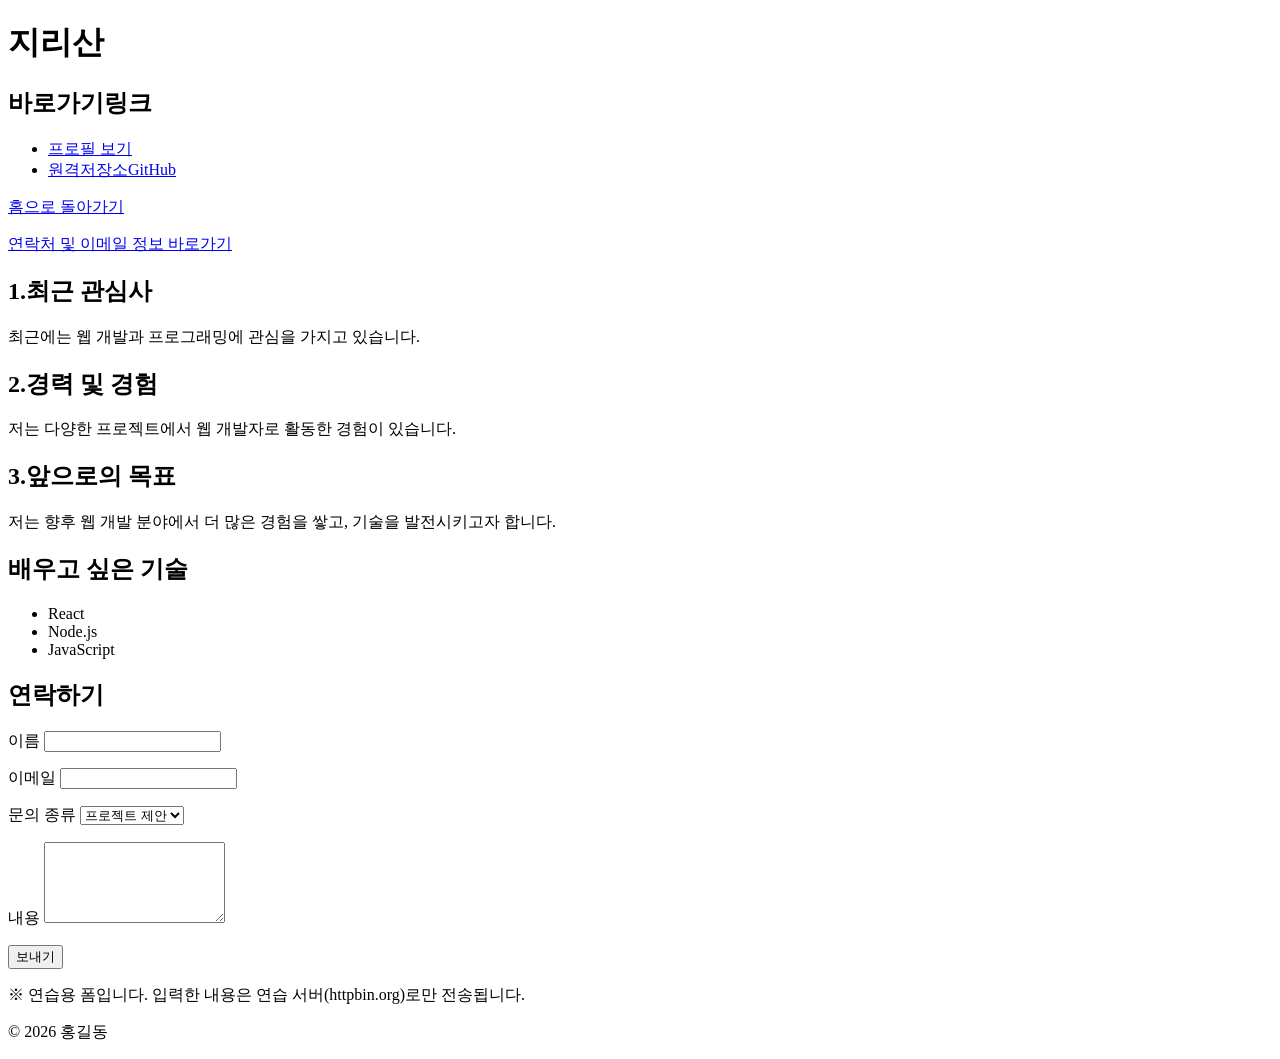
==== about.html @ dd9f1346 "입력폼 추가" ====
<!DOCTYPE html>
<html lang="en">
<head>
    <meta charset="UTF-8">
    <meta name="viewport" content="width=device-width, initial-scale=1.0">
    <title>지리산 프로필</title>
</head>
<body>
    <header>
        <h1>지리산</h1>
    </header>
    <nav>
        <h2>바로가기링크</h2>
        <ul>
            <li><a href="profile.html">프로필 보기</a></li>
            <li><a href="https://github.com" target="_blank">원격저장소GitHub</a></li>
        </ul>
    </nav>
    <p><a href="index.html">홈으로 돌아가기</a></p>
    <p><a href="#contact">연락처 및 이메일 정보 바로가기</a></p>
    <main>
        <h2>1.최근 관심사</h2>
        <p>최근에는 웹 개발과 프로그래밍에 관심을 가지고 있습니다.</p>
        <h2>2.경력 및 경험</h2>
        <p>저는 다양한 프로젝트에서 웹 개발자로 활동한 경험이 있습니다.</p>
        <h2>3.앞으로의 목표</h2>
    <p>저는 향후 웹 개발 분야에서 더 많은 경험을 쌓고, 기술을 발전시키고자 합니다.</p>
    
    <h2>배우고 싶은 기술</h2>
    <ul>
        <li>React</li>
        <li>Node.js</li>
        <li>JavaScript</li>
    </ul>

   <section id="contact">
     <h2>연락하기</h2>
     <form action="https://httpbin.org/post" method="post">
       <p>
         <label for="c-name">이름</label>
         <input type="text" id="c-name" name="name" required>
       </p>
       <p>
         <label for="c-email">이메일</label>
         <input type="email" id="c-email" name="email" required>
       </p>
       <p>
         <label for="c-type">문의 종류</label>
         <select id="c-type" name="type">
           <option value="project">프로젝트 제안</option>
           <option value="question">질문</option>
           <option value="etc">기타</option>
         </select>
       </p>
       <p>
         <label for="c-msg">내용</label>
         <textarea id="c-msg" name="message" rows="5" required></textarea>
       </p>
       <p><button type="submit">보내기</button></p>
     </form>
     <p>※ 연습용 폼입니다. 입력한 내용은 연습 서버(httpbin.org)로만 전송됩니다.</p>
   </section>
    </main>
    <footer>
       <p>© 2026 홍길동</p>
    </footer>
</body>
</html>
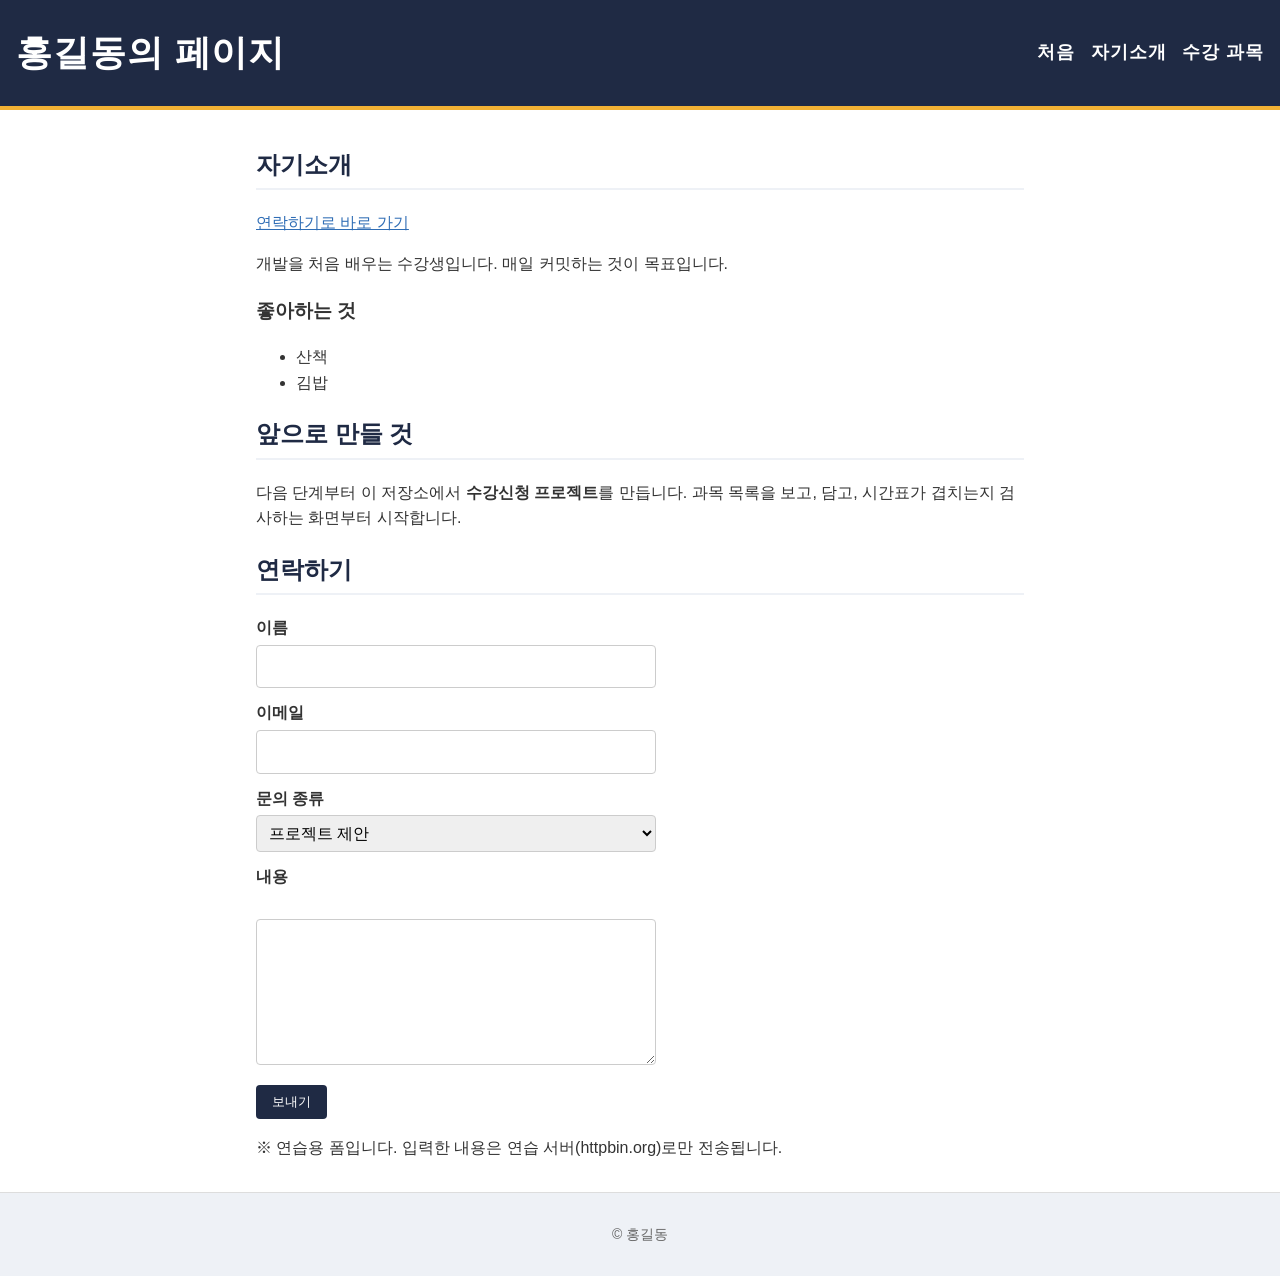
==== commit 03773abf: "teaching" ====
--- a/about.html
+++ b/about.html
@@ -1,68 +1,74 @@
 <!DOCTYPE html>
-<html lang="en">
+<html lang="ko">
 <head>
-    <meta charset="UTF-8">
-    <meta name="viewport" content="width=device-width, initial-scale=1.0">
-    <title>지리산 프로필</title>
+  <meta charset="UTF-8">
+  <meta name="viewport" content="width=device-width, initial-scale=1.0">
+  <title>자기소개 | 홍길동</title>
+  <meta name="description" content="홍길동의 자기소개와 앞으로 만들 것, 연락 폼이 있습니다.">
+  <link rel="icon" href="images/favicon.png">
+  <link rel="stylesheet" href="css/style.css">
 </head>
 <body>
-    <header>
-        <h1>지리산</h1>
-    </header>
+  <header>
+    <h1>홍길동의 페이지</h1>
     <nav>
-        <h2>바로가기링크</h2>
-        <ul>
-            <li><a href="profile.html">프로필 보기</a></li>
-            <li><a href="https://github.com" target="_blank">원격저장소GitHub</a></li>
-        </ul>
+      <ul>
+        <li><a href="index.html">처음</a></li>
+        <li><a href="about.html">자기소개</a></li>
+        <li><a href="courses.html">수강 과목</a></li>
+      </ul>
     </nav>
-    <p><a href="index.html">홈으로 돌아가기</a></p>
-    <p><a href="#contact">연락처 및 이메일 정보 바로가기</a></p>
-    <main>
-        <h2>1.최근 관심사</h2>
-        <p>최근에는 웹 개발과 프로그래밍에 관심을 가지고 있습니다.</p>
-        <h2>2.경력 및 경험</h2>
-        <p>저는 다양한 프로젝트에서 웹 개발자로 활동한 경험이 있습니다.</p>
-        <h2>3.앞으로의 목표</h2>
-    <p>저는 향후 웹 개발 분야에서 더 많은 경험을 쌓고, 기술을 발전시키고자 합니다.</p>
-    
-    <h2>배우고 싶은 기술</h2>
-    <ul>
-        <li>React</li>
-        <li>Node.js</li>
-        <li>JavaScript</li>
-    </ul>
+  </header>
 
-   <section id="contact">
-     <h2>연락하기</h2>
-     <form action="https://httpbin.org/post" method="post">
-       <p>
-         <label for="c-name">이름</label>
-         <input type="text" id="c-name" name="name" required>
-       </p>
-       <p>
-         <label for="c-email">이메일</label>
-         <input type="email" id="c-email" name="email" required>
-       </p>
-       <p>
-         <label for="c-type">문의 종류</label>
-         <select id="c-type" name="type">
-           <option value="project">프로젝트 제안</option>
-           <option value="question">질문</option>
-           <option value="etc">기타</option>
-         </select>
-       </p>
-       <p>
-         <label for="c-msg">내용</label>
-         <textarea id="c-msg" name="message" rows="5" required></textarea>
-       </p>
-       <p><button type="submit">보내기</button></p>
-     </form>
-     <p>※ 연습용 폼입니다. 입력한 내용은 연습 서버(httpbin.org)로만 전송됩니다.</p>
-   </section>
-    </main>
-    <footer>
-       <p>© 2026 홍길동</p>
-    </footer>
+  <main>
+    <section>
+      <h2>자기소개</h2>
+      <p><a href="#contact">연락하기로 바로 가기</a></p>
+      <p>개발을 처음 배우는 수강생입니다. 매일 커밋하는 것이 목표입니다.</p>
+      <h3>좋아하는 것</h3>
+      <ul>
+        <li>산책</li>
+        <li>김밥</li>
+      </ul>
+    </section>
+
+    <section>
+      <h2>앞으로 만들 것</h2>
+      <p>다음 단계부터 이 저장소에서 <strong>수강신청 프로젝트</strong>를 만듭니다. 과목 목록을 보고, 담고, 시간표가 겹치는지 검사하는 화면부터 시작합니다.</p>
+    </section>
+
+    <section id="contact">
+      <h2>연락하기</h2>
+      <!-- id는 label과 짝만 맞으면 되는 페이지 안 이름, name은 서버와 약속한 이름. 하는 일이 달라서 값이 달라도 된다 (일부러 c- 를 붙여 다르게 써 봄) -->
+      <form action="https://httpbin.org/post" method="post">
+        <p>
+          <label for="c-name">이름</label>
+          <input type="text" id="c-name" name="name" required>
+        </p>
+        <p>
+          <label for="c-email">이메일</label>
+          <input type="email" id="c-email" name="email" required>
+        </p>
+        <p>
+          <label for="c-type">문의 종류</label>
+          <select id="c-type" name="type">
+            <option value="project">프로젝트 제안</option>
+            <option value="question">질문</option>
+            <option value="etc">기타</option>
+          </select>
+        </p>
+        <p>
+          <label for="c-msg">내용</label><br>
+          <textarea id="c-msg" name="message" rows="5" cols="40" required></textarea>
+        </p>
+        <p><button type="submit">보내기</button></p>
+      </form>
+      <p>※ 연습용 폼입니다. 입력한 내용은 연습 서버(httpbin.org)로만 전송됩니다.</p>
+    </section>
+  </main>
+
+  <footer>
+    <p>&copy; 홍길동</p>
+  </footer>
 </body>
-</html>+</html>
--- a/css/style.css
+++ b/css/style.css
@@ -0,0 +1,129 @@
+/* 0. 상자 크기 계산 방식: 테두리까지 포함해서 잰다 (7일차) */
+*, *::before, *::after { box-sizing: border-box; }
+
+/* 시연: 머리 (속성 6개) */
+header {
+  background: #1f2a44;
+  color: white;
+  padding: 24px 16px;
+  font-size: 1.125rem;
+  letter-spacing: 0.05em;
+  border-bottom: 4px solid #f2b134;
+
+  /* 7일차: 왼쪽 이름, 오른쪽 메뉴 */
+  display: flex;
+  justify-content: space-between;
+  align-items: center;
+}
+header h1 { margin: 0; }
+
+/* 7일차: 메뉴를 가로 한 줄로 */
+nav ul {
+  display: flex;
+  gap: 16px;
+  list-style: none;
+  margin: 0;
+  padding: 0;
+}
+
+/* 실습 1: 꼬리 (시연에서 본 속성으로) */
+footer {
+  background: #eef1f6;
+  color: #666;
+  padding: 16px;
+  text-align: center;
+  font-size: 0.875rem;
+  border-top: 1px solid #ddd;
+}
+
+/* 실습 2: 정리표에서 골라 하나씩 더 */
+body {
+  margin: 0;
+  font-family: "Malgun Gothic", "Apple SD Gothic Neo", sans-serif;
+  line-height: 1.6;
+  color: #333;
+}
+h2 {
+  color: #1f2a44;
+  border-bottom: 2px solid #eef1f6;
+  padding-bottom: 4px;
+}
+nav a {
+  color: white;
+  font-weight: 700;
+  text-decoration: none;
+}
+nav a:hover { text-decoration: underline; }
+/* 7일차: 본문 가운데 */
+main {
+  max-width: 800px;
+  margin: 0 auto;
+  padding: 16px;
+}
+main a { color: #2f6db5; }
+
+/* ---------- 8일차 ---------- */
+
+/* 사진이 화면을 뚫지 않게 */
+img { max-width: 100%; height: auto; }
+
+/* 카드 (index.html 요즘 배우는 것) */
+.cards {
+  display: flex;
+  flex-wrap: wrap;
+  gap: 16px;
+}
+.card {
+  flex: 1 1 200px;
+  border: 1px solid #ddd;
+  border-radius: 8px;
+  padding: 16px;
+}
+.card h3 { margin-top: 0; color: #1f2a44; }
+
+/* 연락 폼 */
+form p { margin: 0 0 12px; }
+label { display: block; font-weight: 700; margin-bottom: 4px; }
+input, select, textarea {
+  width: 100%;
+  max-width: 400px;
+  padding: 8px;
+  border: 1px solid #ccc;
+  border-radius: 4px;
+  font: inherit;
+}
+button {
+  padding: 8px 16px;
+  background: #1f2a44;
+  color: white;
+  border: 0;
+  border-radius: 4px;
+  cursor: pointer;
+}
+
+/* 수강 과목 표 */
+.course-table { border-collapse: collapse; }
+.course-table th,
+.course-table td {
+  border: 1px solid #ccc;
+  padding: 8px 12px;
+  white-space: nowrap;
+}
+.course-table thead th { background: #1f2a44; color: white; }
+.course-table caption { font-weight: 700; margin-bottom: 8px; }
+.course-table .num { text-align: right; }
+.course-table tfoot { background: #f4f6f8; font-weight: 700; }
+
+/* 표가 좁은 화면을 뚫지 않게: 표만 가로로 밀어 보기 */
+.table-wrap { overflow-x: auto; }
+
+/* 좁은 화면 (599px 이하): 파일 맨 아래 */
+@media (max-width: 599px) {
+  header {
+    flex-direction: column;
+    align-items: flex-start;
+    gap: 8px;
+    padding: 16px;
+  }
+  nav ul { flex-wrap: wrap; }
+}
